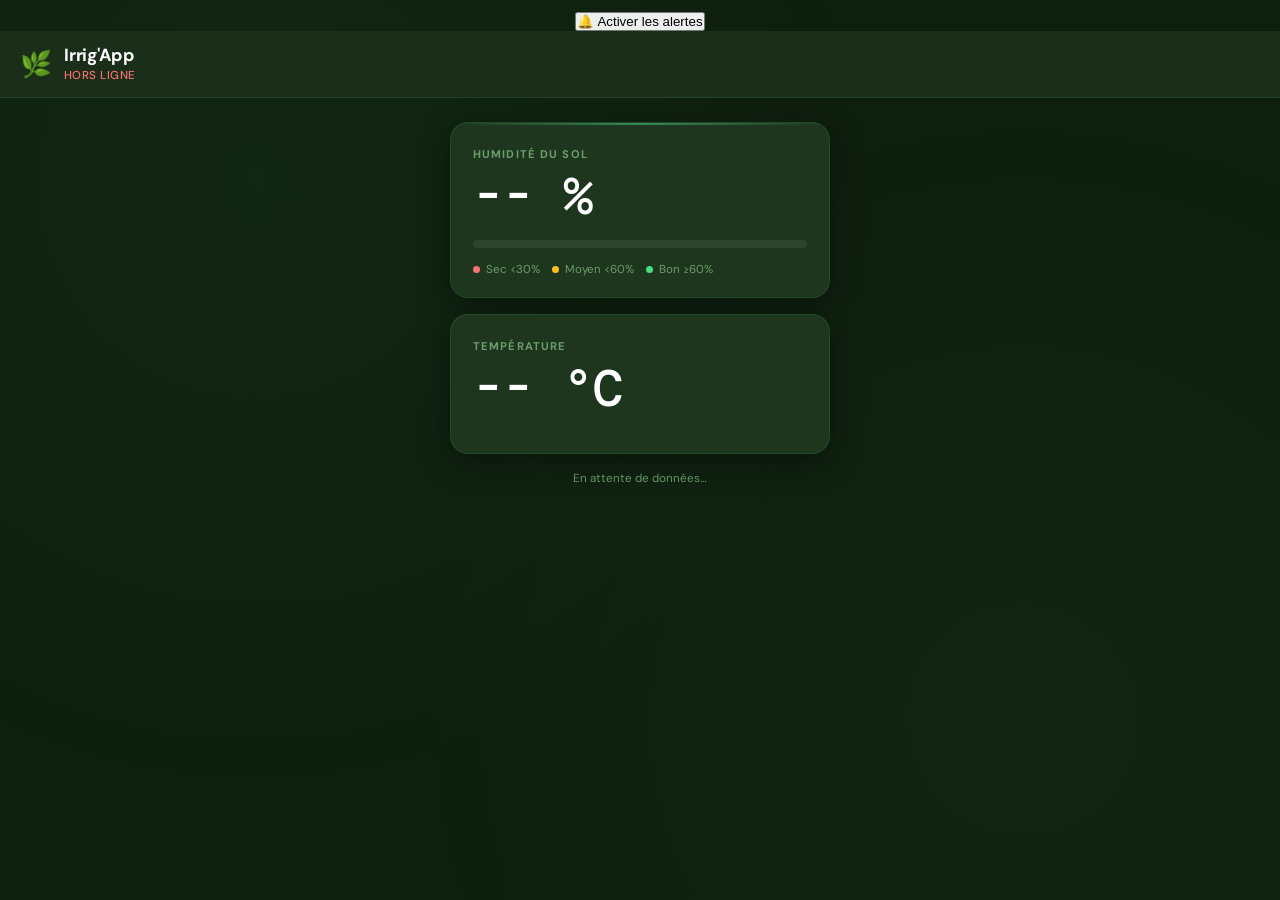
==== index.html @ 7018591d "commit initiale" ====
<!DOCTYPE html>
<html lang="fr">
<head>
  <meta charset="UTF-8">
  <meta name="viewport" content="width=device-width, initial-scale=1.0, viewport-fit=cover">
  <title>Irrig'App</title>
  <link rel="manifest" href="manifest.json">
  <link rel="stylesheet" href="style.css">
  <link rel="preconnect" href="https://fonts.googleapis.com">
  <link rel="preconnect" href="https://fonts.gstatic.com" crossorigin>
  <link href="https://fonts.googleapis.com/css2?family=DM+Sans:ital,opsz,wght@0,9..40,400;0,9..40,500;0,9..40,700;1,9..40,400&family=DM+Mono:wght@500&display=swap" rel="stylesheet">
  <meta name="theme-color" content="#1a2e1a">
  <meta name="apple-mobile-web-app-capable" content="yes">
  <meta name="apple-mobile-web-app-status-bar-style" content="black-translucent">
  <meta name="apple-mobile-web-app-title" content="IrrigApp">
  <link rel="apple-touch-icon" href="https://cdn-icons-png.flaticon.com/512/2942/2942531.png">
</head>
<body>

  <div class="bg-texture"></div>
<div id="notif-container" style="text-align: center; margin-top: 10px;">
  <button id="btn-notif" class="btn-primary">🔔 Activer les alertes</button>
</div>

<div id="alert-banner" style="display:none;"></div>
  <header>
    <div class="header-left">
      <span class="logo">🌿</span>
      <div>
        <h1>Irrig'App</h1>
        <div id="status" class="offline">Déconnecté</div>
      </div>
    </div>
    <button id="install-btn" style="display:none" aria-label="Installer l'application">
      <span>⬇</span> Installer
    </button>
  </header>

  <!-- Bannière alerte sol sec -->
  <div id="alert-banner" style="display:none"></div>

  <!-- Badge données hors ligne -->
  <div id="offline-badge" style="display:none">
    <span>📦</span> Données hors ligne — dernière valeur connue
  </div>

  <main>

    <!-- Carte humidité du sol -->
    <div class="card card--soil">
      <div class="card-label">Humidité du sol</div>
      <div class="value" id="soil-val">-- %</div>
      <div class="progress-track">
        <div id="soil-bar"></div>
      </div>
      <div class="legend">
        <span class="dot dot--danger"></span><span>Sec &lt;30%</span>
        <span class="dot dot--warn"></span><span>Moyen &lt;60%</span>
        <span class="dot dot--ok"></span><span>Bon ≥60%</span>
      </div>
    </div>

    <!-- Carte température -->
    <div class="card card--temp">
      <div class="card-label">Température</div>
      <div class="value" id="temp-val">-- °C</div>
    </div>

    <div id="last-update" class="last-update">En attente de données…</div>

  </main>

  <script src="app.js"></script>
  <script>
    if ('serviceWorker' in navigator) {
      navigator.serviceWorker.register('./sw.js', { scope: './' })
        .then(reg => console.log('SW enregistré, scope :', reg.scope))
        .catch(err => console.warn('SW échec :', err));
    }
  </script>
</body>
</html>
---- style.css ----
:root {
  --color-ok: #4ade80;
  --color-warn: #fbbf24;
  --color-danger: #f87171;
  --color-bg: #0f1f0f;
  --color-surface: #1a2e1a;
  --color-card: #1e351e;
  --color-border: rgba(74, 222, 128, 0.12);
  --color-text: #e2f5e2;
  --color-muted: #6b9e6b;
  --font-body: "DM Sans", sans-serif;
  --font-mono: "DM Mono", monospace;
  --radius: 18px;
  --shadow: 0 8px 32px rgba(0, 0, 0, 0.4);
}

* {
  box-sizing: border-box;
  margin: 0;
  padding: 0;
}

body {
  font-family: var(--font-body);
  background: var(--color-bg);
  color: var(--color-text);
  min-height: 100vh;
  display: flex;
  flex-direction: column;
  align-items: center;
  padding-bottom: env(safe-area-inset-bottom, 16px);
  position: relative;
  overflow-x: hidden;
}

.bg-texture {
  position: fixed;
  inset: 0;
  background-image:
    radial-gradient(
      circle at 20% 20%,
      rgba(74, 222, 128, 0.04) 0%,
      transparent 50%
    ),
    radial-gradient(
      circle at 80% 80%,
      rgba(74, 222, 128, 0.03) 0%,
      transparent 50%
    );
  pointer-events: none;
  z-index: 0;
}

header {
  width: 100%;
  background: var(--color-surface);
  border-bottom: 1px solid var(--color-border);
  padding: 14px 20px 12px;
  display: flex;
  align-items: center;
  justify-content: space-between;
  position: sticky;
  top: 0;
  z-index: 100;
  backdrop-filter: blur(8px);
}

.header-left {
  display: flex;
  align-items: center;
  gap: 12px;
}

.logo {
  font-size: 1.6rem;
  line-height: 1;
}

h1 {
  font-size: 1.1rem;
  font-weight: 700;
  color: #fff;
  letter-spacing: -0.01em;
  line-height: 1.2;
}

#status {
  font-size: 0.72rem;
  font-weight: 500;
  letter-spacing: 0.04em;
  text-transform: uppercase;
  padding: 2px 0;
}
#status.online {
  color: var(--color-ok);
}
#status.cached {
  color: var(--color-warn);
}
#status.offline {
  color: var(--color-danger);
}

#install-btn {
  display: flex;
  align-items: center;
  gap: 6px;
  background: var(--color-ok);
  color: #0f1f0f;
  border: none;
  padding: 8px 14px;
  border-radius: 50px;
  font-family: var(--font-body);
  font-size: 0.8rem;
  font-weight: 700;
  cursor: pointer;
  transition:
    transform 0.15s,
    box-shadow 0.15s;
  white-space: nowrap;
  flex-shrink: 0;
}
#install-btn:hover {
  transform: scale(1.04);
  box-shadow: 0 4px 16px rgba(74, 222, 128, 0.3);
}
#install-btn:active {
  transform: scale(0.97);
}

#alert-banner {
  width: 100%;
  background: linear-gradient(90deg, #7f1d1d, #991b1b);
  color: #fef2f2;
  text-align: center;
  padding: 10px 20px;
  font-size: 0.9rem;
  font-weight: 600;
  letter-spacing: 0.01em;
  animation: pulse-bg 2s ease-in-out infinite;
  position: relative;
  z-index: 99;
}

#offline-badge {
  width: 100%;
  background: rgba(251, 191, 36, 0.12);
  border-bottom: 1px solid rgba(251, 191, 36, 0.2);
  color: var(--color-warn);
  text-align: center;
  padding: 8px 20px;
  font-size: 0.78rem;
  font-weight: 500;
  gap: 8px;
  align-items: center;
  justify-content: center;
  position: relative;
  z-index: 98;
}

@keyframes pulse-bg {
  0%,
  100% {
    opacity: 1;
  }
  50% {
    opacity: 0.8;
  }
}

main {
  width: 100%;
  max-width: 420px;
  padding: 24px 20px 16px;
  display: flex;
  flex-direction: column;
  align-items: center;
  gap: 16px;
  position: relative;
  z-index: 1;
}

.card {
  width: 100%;
  background: var(--color-card);
  border: 1px solid var(--color-border);
  border-radius: var(--radius);
  padding: 24px 22px 20px;
  box-shadow: var(--shadow);
  position: relative;
  overflow: hidden;
}

.card--soil::before {
  content: "";
  position: absolute;
  top: 0;
  left: 0;
  right: 0;
  height: 2px;
  background: linear-gradient(90deg, transparent, var(--color-ok), transparent);
  opacity: 0.5;
}

.card-label {
  font-size: 0.7rem;
  font-weight: 700;
  letter-spacing: 0.1em;
  text-transform: uppercase;
  color: var(--color-muted);
  margin-bottom: 10px;
}

.value {
  font-family: var(--font-mono);
  font-size: 3.2rem;
  font-weight: 500;
  color: #fff;
  line-height: 1;
  margin-bottom: 18px;
  letter-spacing: -0.02em;
  transition: color 0.4s;
}

.progress-track {
  background: rgba(255, 255, 255, 0.07);
  height: 8px;
  border-radius: 4px;
  overflow: hidden;
  margin-bottom: 14px;
}

#soil-bar {
  height: 100%;
  border-radius: 4px;
  background: var(--color-ok);
  width: 0%;
  transition:
    width 0.7s cubic-bezier(0.4, 0, 0.2, 1),
    background 0.4s ease;
}

.legend {
  display: flex;
  align-items: center;
  gap: 6px;
  flex-wrap: wrap;
  font-size: 0.72rem;
  color: var(--color-muted);
}

.dot {
  width: 7px;
  height: 7px;
  border-radius: 50%;
  flex-shrink: 0;
  margin-left: 6px;
}
.dot:first-child {
  margin-left: 0;
}
.dot--danger {
  background: var(--color-danger);
}
.dot--warn {
  background: var(--color-warn);
}
.dot--ok {
  background: var(--color-ok);
}

.last-update {
  font-size: 0.73rem;
  color: var(--color-muted);
  text-align: center;
  padding-bottom: 8px;
}
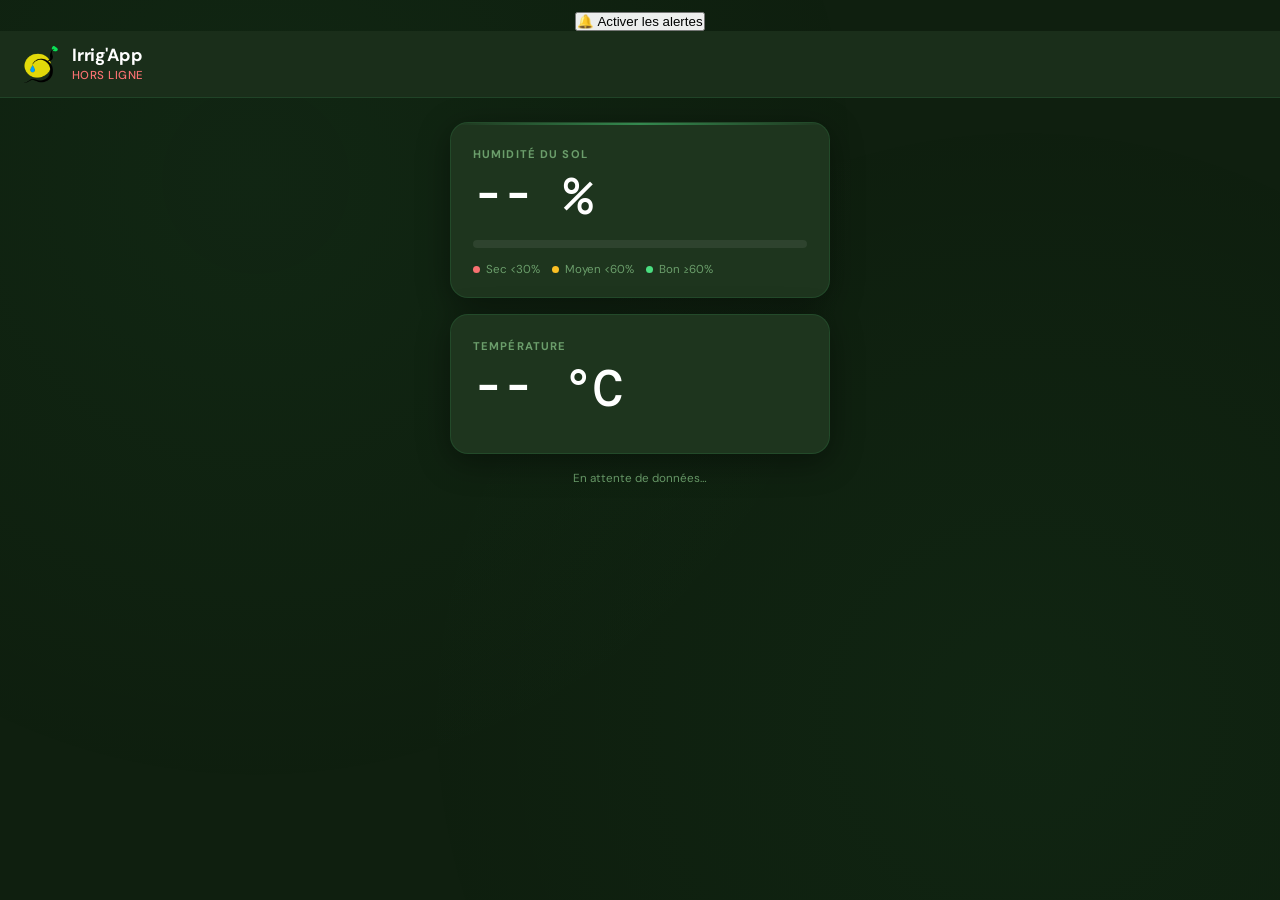
==== commit 25edcdb6: "correction du logo" ====
--- a/index.html
+++ b/index.html
@@ -1,82 +1,97 @@
-<!DOCTYPE html>
+<!doctype html>
 <html lang="fr">
-<head>
-  <meta charset="UTF-8">
-  <meta name="viewport" content="width=device-width, initial-scale=1.0, viewport-fit=cover">
-  <title>Irrig'App</title>
-  <link rel="manifest" href="manifest.json">
-  <link rel="stylesheet" href="style.css">
-  <link rel="preconnect" href="https://fonts.googleapis.com">
-  <link rel="preconnect" href="https://fonts.gstatic.com" crossorigin>
-  <link href="https://fonts.googleapis.com/css2?family=DM+Sans:ital,opsz,wght@0,9..40,400;0,9..40,500;0,9..40,700;1,9..40,400&family=DM+Mono:wght@500&display=swap" rel="stylesheet">
-  <meta name="theme-color" content="#1a2e1a">
-  <meta name="apple-mobile-web-app-capable" content="yes">
-  <meta name="apple-mobile-web-app-status-bar-style" content="black-translucent">
-  <meta name="apple-mobile-web-app-title" content="IrrigApp">
-  <link rel="apple-touch-icon" href="https://cdn-icons-png.flaticon.com/512/2942/2942531.png">
-</head>
-<body>
-
-  <div class="bg-texture"></div>
-<div id="notif-container" style="text-align: center; margin-top: 10px;">
-  <button id="btn-notif" class="btn-primary">🔔 Activer les alertes</button>
-</div>
-
-<div id="alert-banner" style="display:none;"></div>
-  <header>
-    <div class="header-left">
-      <span class="logo">🌿</span>
-      <div>
-        <h1>Irrig'App</h1>
-        <div id="status" class="offline">Déconnecté</div>
-      </div>
-    </div>
-    <button id="install-btn" style="display:none" aria-label="Installer l'application">
-      <span>⬇</span> Installer
-    </button>
-  </header>
-
-  <!-- Bannière alerte sol sec -->
-  <div id="alert-banner" style="display:none"></div>
-
-  <!-- Badge données hors ligne -->
-  <div id="offline-badge" style="display:none">
-    <span>📦</span> Données hors ligne — dernière valeur connue
-  </div>
-
-  <main>
-
-    <!-- Carte humidité du sol -->
-    <div class="card card--soil">
-      <div class="card-label">Humidité du sol</div>
-      <div class="value" id="soil-val">-- %</div>
-      <div class="progress-track">
-        <div id="soil-bar"></div>
-      </div>
-      <div class="legend">
-        <span class="dot dot--danger"></span><span>Sec &lt;30%</span>
-        <span class="dot dot--warn"></span><span>Moyen &lt;60%</span>
-        <span class="dot dot--ok"></span><span>Bon ≥60%</span>
-      </div>
+  <head>
+    <meta charset="UTF-8" />
+    <meta
+      name="viewport"
+      content="width=device-width, initial-scale=1.0, viewport-fit=cover"
+    />
+    <title>Irrig'App</title>
+    <link rel="manifest" href="manifest.json" />
+    <link rel="stylesheet" href="style.css" />
+    <link rel="preconnect" href="https://fonts.googleapis.com" />
+    <link rel="preconnect" href="https://fonts.gstatic.com" crossorigin />
+    <link
+      href="https://fonts.googleapis.com/css2?family=DM+Sans:ital,opsz,wght@0,9..40,400;0,9..40,500;0,9..40,700;1,9..40,400&family=DM+Mono:wght@500&display=swap"
+      rel="stylesheet"
+    />
+    <meta name="theme-color" content="#1a2e1a" />
+    <meta name="apple-mobile-web-app-capable" content="yes" />
+    <meta
+      name="apple-mobile-web-app-status-bar-style"
+      content="black-translucent"
+    />
+    <meta name="apple-mobile-web-app-title" content="IrrigApp" />
+    <link rel="apple-touch-icon" href="./icons/irrig'app 512 x 512.png" />
+  </head>
+  <body>
+    <div class="bg-texture"></div>
+    <div id="notif-container" style="text-align: center; margin-top: 10px">
+      <button id="btn-notif" class="btn-primary">🔔 Activer les alertes</button>
     </div>
 
-    <!-- Carte température -->
-    <div class="card card--temp">
-      <div class="card-label">Température</div>
-      <div class="value" id="temp-val">-- °C</div>
+    <div id="alert-banner" style="display: none"></div>
+    <header>
+      <div class="header-left">
+        <img
+          src="./icons/irrig'app 512 x 512.png"
+          class="logo-img"
+          alt="IrrigApp"
+        />
+        <div>
+          <h1>Irrig'App</h1>
+          <div id="status" class="offline">Déconnecté</div>
+        </div>
+      </div>
+      <button
+        id="install-btn"
+        style="display: none"
+        aria-label="Installer l'application"
+      >
+        <span>⬇</span> Installer
+      </button>
+    </header>
+
+    <!-- Bannière alerte sol sec -->
+    <div id="alert-banner" style="display: none"></div>
+
+    <!-- Badge données hors ligne -->
+    <div id="offline-badge" style="display: none">
+      <span>📦</span> Données hors ligne — dernière valeur connue
     </div>
 
-    <div id="last-update" class="last-update">En attente de données…</div>
+    <main>
+      <!-- Carte humidité du sol -->
+      <div class="card card--soil">
+        <div class="card-label">Humidité du sol</div>
+        <div class="value" id="soil-val">-- %</div>
+        <div class="progress-track">
+          <div id="soil-bar"></div>
+        </div>
+        <div class="legend">
+          <span class="dot dot--danger"></span><span>Sec &lt;30%</span>
+          <span class="dot dot--warn"></span><span>Moyen &lt;60%</span>
+          <span class="dot dot--ok"></span><span>Bon ≥60%</span>
+        </div>
+      </div>
 
-  </main>
+      <!-- Carte température -->
+      <div class="card card--temp">
+        <div class="card-label">Température</div>
+        <div class="value" id="temp-val">-- °C</div>
+      </div>
 
-  <script src="app.js"></script>
-  <script>
-    if ('serviceWorker' in navigator) {
-      navigator.serviceWorker.register('./sw.js', { scope: './' })
-        .then(reg => console.log('SW enregistré, scope :', reg.scope))
-        .catch(err => console.warn('SW échec :', err));
-    }
-  </script>
-</body>
+      <div id="last-update" class="last-update">En attente de données…</div>
+    </main>
+
+    <script src="app.js"></script>
+    <script>
+      if ("serviceWorker" in navigator) {
+        navigator.serviceWorker
+          .register("./sw.js", { scope: "./" })
+          .then((reg) => console.log("SW enregistré, scope :", reg.scope))
+          .catch((err) => console.warn("SW échec :", err));
+      }
+    </script>
+  </body>
 </html>
--- a/style.css
+++ b/style.css
@@ -76,6 +76,13 @@
   line-height: 1;
 }
 
+.logo-img {
+  width: 40px;
+  height: 40px;
+  border-radius: 10px;
+  object-fit: contain;
+}
+
 h1 {
   font-size: 1.1rem;
   font-weight: 700;
